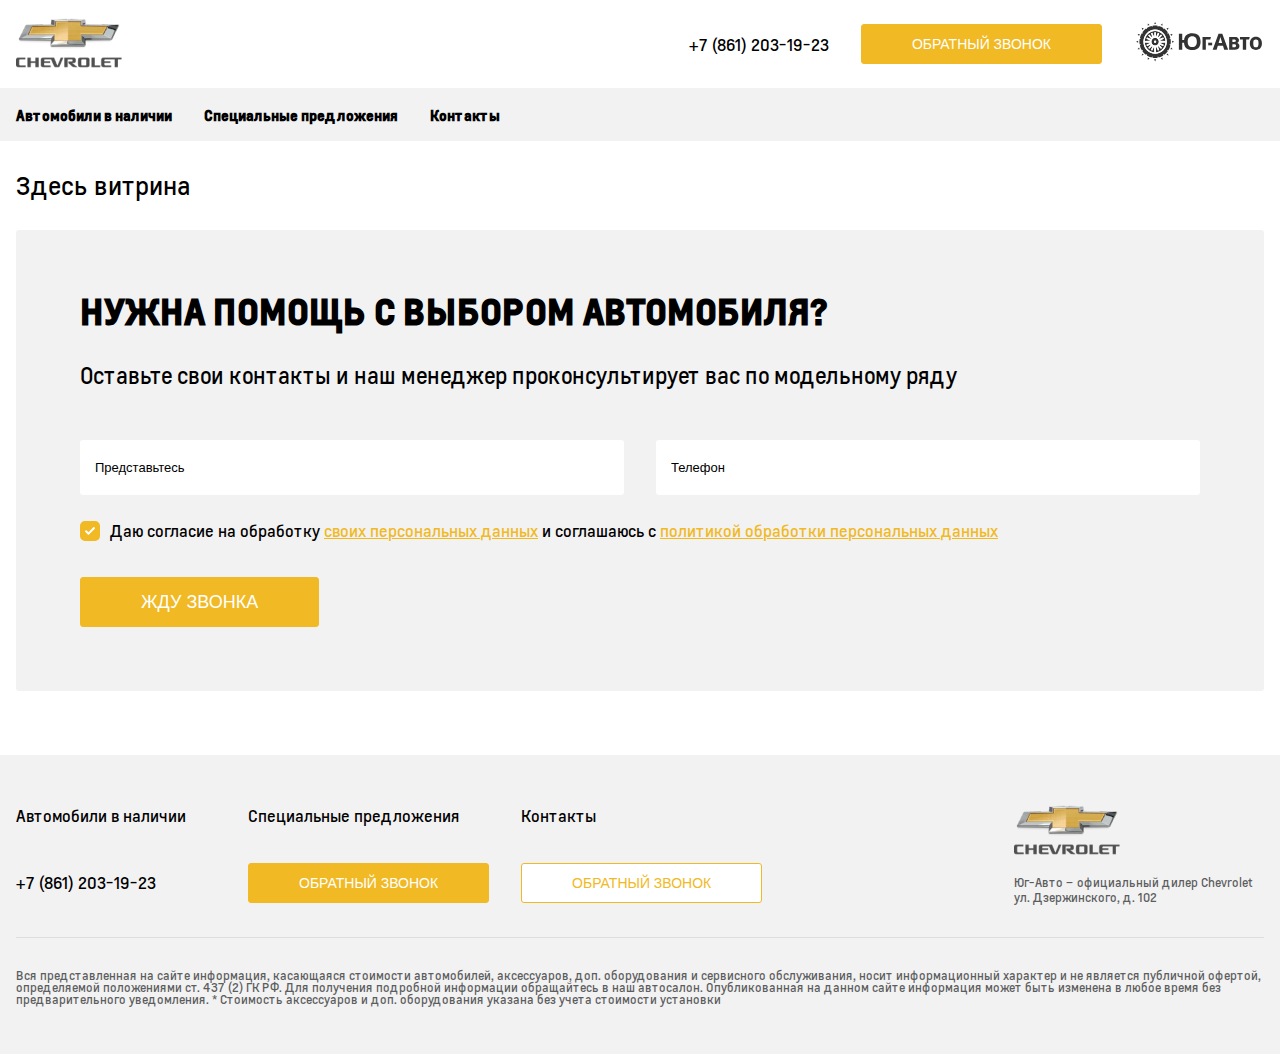
==== chevrolet/index.html @ 41923f55 "chevrolete" ====
<!DOCTYPE html>
<html lang="en">
<head>
    <meta charset="UTF-8">
    <meta name="viewport" content="width=device-width, initial-scale=1">
    <link rel="stylesheet" href="assets/css/main.css">
    <title>Chevrolete</title>
</head>
<body>


    <div class="header">
        <div class="container">
            <div class="header__head">
                <div class="header__head-item">
                    <a href="https://chevrolet-krasnodar.ru/" class="logo">
                        <img src="assets/img/chevrolet-logo.png" alt="">
                    </a>
                </div>
                <div class="header__head-item">
                    <a href="tel:+7 (861) 203-19-23" class="phone">+7 (861) 203-19-23</a>
                    <button class="button">ОБРАТНЫЙ ЗВОНОК</button>
                    <a href="#" class="ya-logo">
                        <svg class="icon">
                            <use xlink:href="assets/img/sprites.svg#ya-logo"></use>
                        </svg>
                    </a>
                </div>
            </div>
        </div>
        <div class="head__menu">
            <div class="container">
                <div class="nav">
                    <a href="/" class="nav_link">Автомобили в наличии</a>
                    <a href="#" class="nav_link">Специальные предложения</a>
                    <a href="https://chevrolet-krasnodar.ru/about/contacts/" class="nav_link">Контакты</a>
                </div>
            </div>
        </div>
    </div>

    <div class="header_mobile">
        <div class="container">
            <div class="header__mob__head">
                <div class="header__mob__head-item">
                    <a href="https://chevrolet-krasnodar.ru/" class="logo">
                        <img src="assets/img/chevrolet-logo.png" alt="">
                    </a>
                </div>
                <div class="header__mob__head-item">
                    <div class="icon_box">
                        <svg class="icon burger">
                            <use xlink:href="assets/img/sprites.svg#burger"></use>
                        </svg>
                        <svg class="icon close">
                            <use xlink:href="assets/img/sprites.svg#close"></use>
                        </svg>
                    </div>
                </div>
            </div>
        </div>
        <div class="header_mobile--container">
           <div class="nav__mob">
               <a href="/" class="nav_link">Автомобили в наличии</a>
               <a href="#" class="nav_link">Специальные предложения</a>
               <a href="https://chevrolet-krasnodar.ru/about/contacts/" class="nav_link">Контакты</a>
           </div>
        </div>
    </div>


    <div class="container">
        <div class="h2">Здесь витрина</div>
    </div>

    <div class="container">
        <div class="form-container --bg-main --b-radius">
            <div class="form-container__title">НУЖНА ПОМОЩЬ С ВЫБОРОМ АВТОМОБИЛЯ?</div>
            <div class="form-container__sub">Оставьте свои контакты и наш менеджер проконсультирует вас по модельному ряду
            </div>
            <form class="main-form">
                <div class="main-form__input">
                    <div class="input w100">
                        <input type="text" name="name" placeholder="Представьтесь" required="required">
                    </div>
                    <div class="input w100">
                        <input type="tel" name="phone" placeholder="Телефон" required="required">
                    </div>
                </div>
                <div class="checkbox-item">
                    <label class="checkbox">
                        <input type="checkbox" checked="checked">
                        <span>Даю согласие на обработку <a href="#" class="--main">своих персональных данных</a>
и соглашаюсь с <a href="#" class="--main">политикой обработки персональных данных</a></span>
                    </label>
                </div>
                <button class="button" type="submit">Жду ЗВОНКА</button>
            </form>
        </div>
    </div>

    <div class="footer --bg-main">
        <div class="container">
            <div class="footer-container">
                <div class="footer-container__head">
                    <div class="footer-container__head-links">
                        <a href="/" class="footer-links">Автомобили в наличии</a>
                        <a href="https://chevrolet-krasnodar.ru/" class="footer-links">Специальные предложения</a>
                        <a href="https://chevrolet-krasnodar.ru/about/contacts/" class="footer-links">Контакты</a>
                        <a href="tel:+7 (861) 203-19-23" class="phone">+7 (861) 203-19-23</a>
                        <button class="button">ОБРАТНЫЙ ЗВОНОК</button>
                        <button class="button hovered-t">ОБРАТНЫЙ ЗВОНОК</button>
                    </div>
                    <div class="footer-container__head-contacts">
                        <a href="https://chevrolet-krasnodar.ru/" class="logo">
                            <img src="assets/img/chevrolet-logo.png" alt="">
                        </a>
                        <div class="footer-contacts">
                            <div class="footer-contacts__item">Юг-Авто – официальный дилер Chevrolet
                                ул. Дзержинского, д. 102</div>
                        </div>
                    </div>
                </div>
                <div class="footer-container__footer">
                    Вся представленная на сайте информация, касающаяся стоимости автомобилей, аксессуаров, доп. оборудования и сервисного обслуживания, носит информационный характер и не является публичной офертой, определяемой положениями ст. 437 (2) ГК РФ. Для получения подробной информации обращайтесь в наш автосалон. Опубликованная на данном сайте информация может быть изменена в любое время без предварительного уведомления. * Стоимость аксессуаров и доп. оборудования указана без учета стоимости установки
                </div>
            </div>
        </div>
    </div>

    <script src="assets/js/index.js"></script>

</body>
</html>
---- chevrolet/assets/css/main.css ----
@import "../fonts/font.css";
@import "ui/dropdown.css";
@import "ui/input.css";
@import "ui/checkbox.css";
@import "ui/button.css";
@import "style.css";
* {
    margin: 0;
    padding: 0;
    box-sizing: border-box;
}
:root {
    --container-min-width: 320px;
    --container-max-width: 1300px;
    --container-margin: 0px auto;
    --container-padding: 0 1em;
    --c-main: #F1B923;
    --c-hover: #f1b923ba;
    --c-gray: #DEDEDC;
    --c-darkgray: #5C5D5E;
    --c-orange: orange;
    --c-ligth-gray: #9BA1A5;
    --c-black: #000;
    --с-white: #fff;
    --bg-main: #F2F2F2;
    --b-radius: 3px;
    --h1: 35px;
    --h2: 25px;
    --h3: 20px;
    --h4: 17px;
}
.--b-radius {border-radius: var(--b-radius)}
.--bg-main {background: var(--bg-main);}

body {
    font-family: 'Louis', Helvetica, sans-serif;
    font-size: 16px;
}
.container {
    max-width: var(--container-max-width);
    min-width: var(--container-min-width);
    margin: var(--container-margin);
    padding: var(--container-padding);
    box-sizing: border-box;
}
.w100 {
    width: 100%;
}
h1, .h1 {
    font-size: var(--h1);
    font-weight: 400;
    line-height: 1em;
    margin-bottom: 2rem;
}
h2, .h2 {
    font-size: var(--h2);
    font-weight: 400;
    line-height: 1em;
    margin-bottom: 2rem;
}
h2, .h2 a {
    color: var(--c-main);
}
a {
    color: var(--с-black);
    transition: 200ms;
    text-decoration: none;
}
a:hover {
    color: var(--c-main);
}
a.--main {
    color: var(--c-main);
}
a.--main:hover {
    color: var(--c-hover);
}
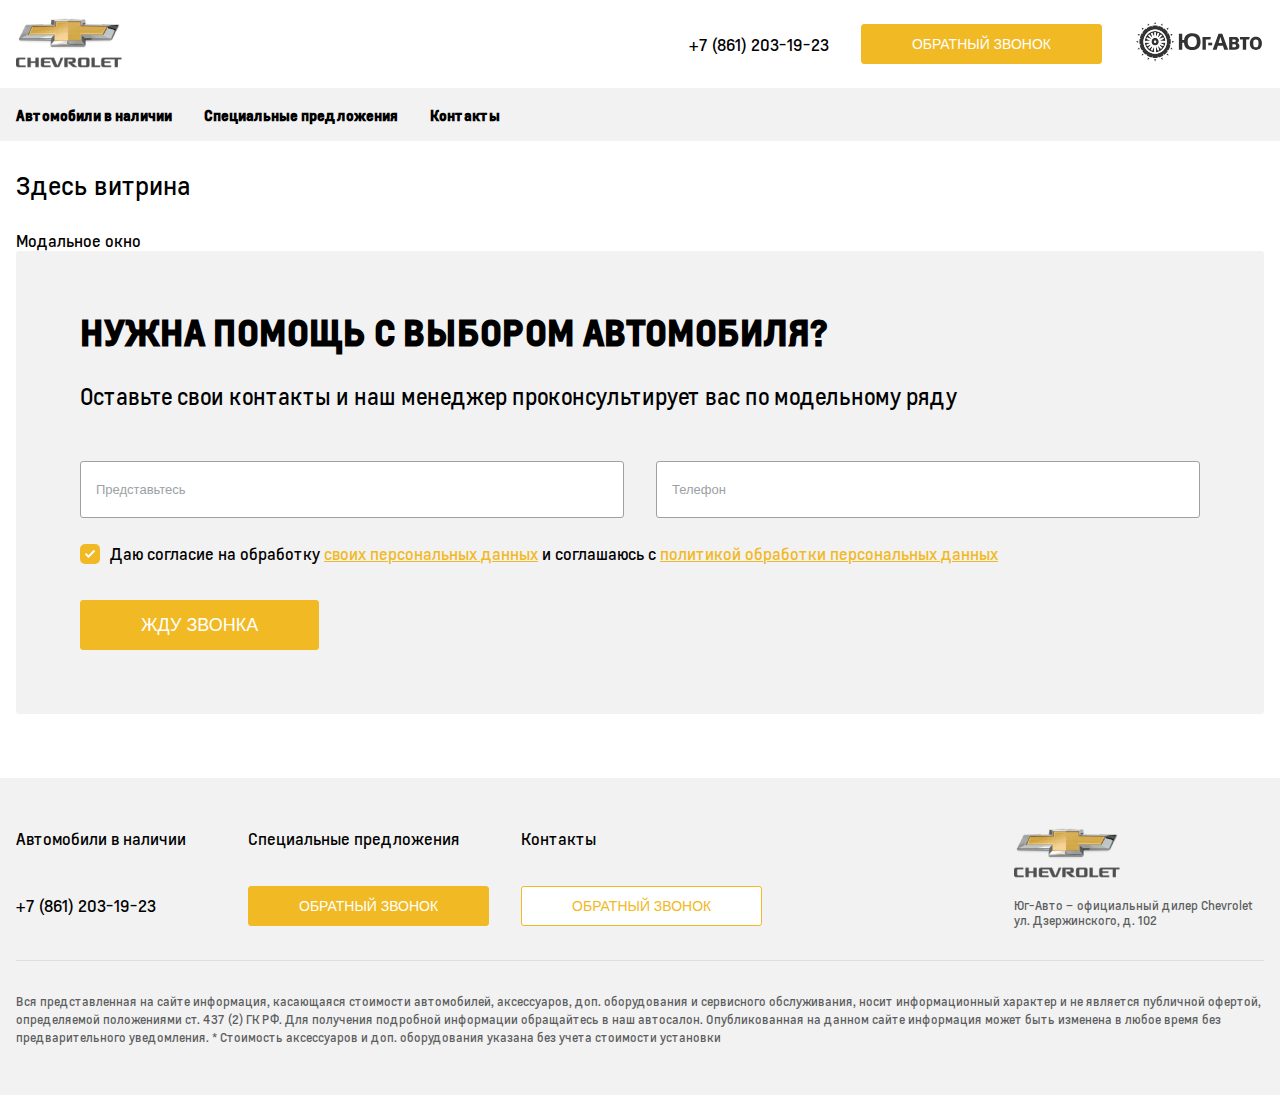
==== commit 74116959: "remodal" ====
--- a/chevrolet/index.html
+++ b/chevrolet/index.html
@@ -71,6 +71,8 @@
 
     <div class="container">
         <div class="h2">Здесь витрина</div>
+
+        <a data-remodal-target="modal" href="#">Модальное окно</a>
     </div>
 
     <div class="container">
@@ -128,6 +130,23 @@
         </div>
     </div>
 
+
+
+    <div class="remodal" data-remodal-id="modal"
+         data-remodal-options="hashTracking: false, closeOnOutsideClick: false">
+
+        <button data-remodal-action="close" class="remodal-close"></button>
+        <h1>Remodal</h1>
+        <p>
+            Responsive, lightweight, fast, synchronized with CSS animations, fully customizable modal window plugin with declarative configuration and hash tracking.
+        </p>
+        <br>
+        <button data-remodal-action="cancel" class="remodal-cancel">Cancel</button>
+        <button data-remodal-action="confirm" class="remodal-confirm">OK</button>
+    </div>
+
+    <script src="assets/js/jquery.min.js"></script>
+    <script src="assets/js/remodal.min.js"></script>
     <script src="assets/js/index.js"></script>
 
 </body>
--- a/chevrolet/assets/css/main.css
+++ b/chevrolet/assets/css/main.css
@@ -3,6 +3,7 @@
 @import "ui/input.css";
 @import "ui/checkbox.css";
 @import "ui/button.css";
+@import "remodal.css";
 @import "style.css";
 * {
     margin: 0;
@@ -74,4 +75,50 @@
 }
 a.--main:hover {
     color: var(--c-hover);
-}+}
+
+/*remodal*/
+
+.remodal {
+    border-radius: 5px;
+    background: #fff !important;
+    overflow: hidden;
+}
+.remodal:after {
+    content: '';
+    background-color: var(--yayellow);
+    border-radius: 50%;
+    width: 300px;
+    height: 250px;
+    position: absolute;
+    bottom: -150px;
+    left: -200px;
+    transition: .2s;
+    z-index: -1;
+}
+.remodal-overlay {
+    background: rgba(0, 0, 0, .4);
+}
+
+.remodal-close,
+.remodal-close:before {
+    top: 0;
+    left: unset;
+    right: 0;
+}
+@media only screen and (min-width: 641px) {
+    .remodal {
+        max-width: 600px;
+    }
+    .remodal.videoreview-modal {
+        max-width: 630px;
+    }
+}
+
+@media only screen and (min-width: 998px) {
+    .remodal.videoreview-modal {
+        max-width: 930px;
+    }
+}
+
+/*remodal*/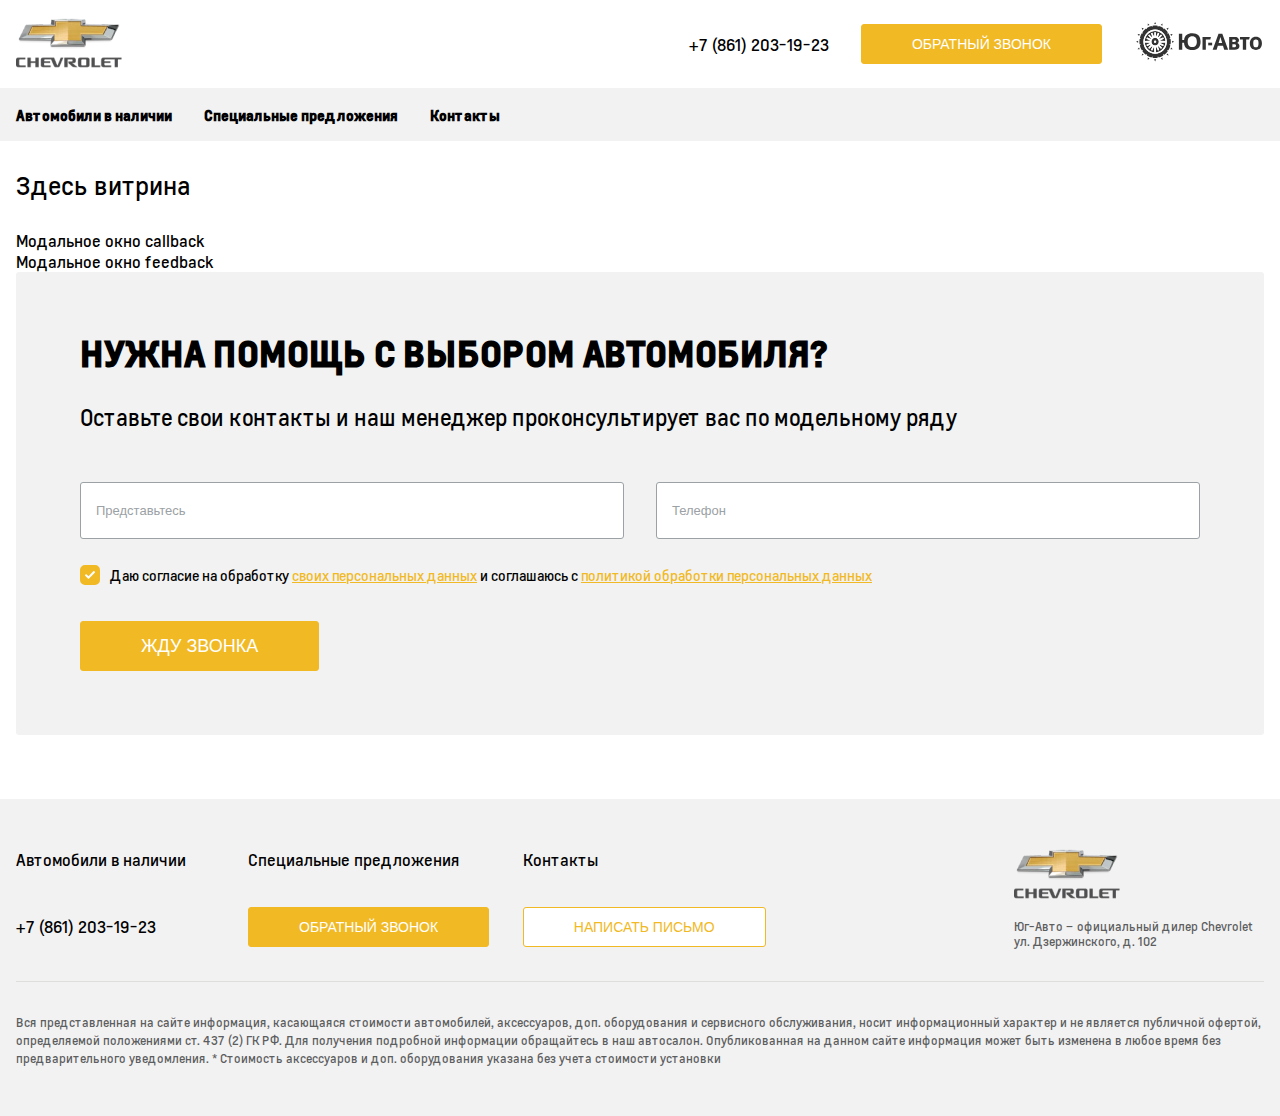
==== commit a0e9e773: "remodal finish" ====
--- a/chevrolet/index.html
+++ b/chevrolet/index.html
@@ -19,7 +19,7 @@
                 </div>
                 <div class="header__head-item">
                     <a href="tel:+7 (861) 203-19-23" class="phone">+7 (861) 203-19-23</a>
-                    <button class="button">ОБРАТНЫЙ ЗВОНОК</button>
+                    <button class="button" data-remodal-target="callback">ОБРАТНЫЙ ЗВОНОК</button>
                     <a href="#" class="ya-logo">
                         <svg class="icon">
                             <use xlink:href="assets/img/sprites.svg#ya-logo"></use>
@@ -72,7 +72,9 @@
     <div class="container">
         <div class="h2">Здесь витрина</div>
 
-        <a data-remodal-target="modal" href="#">Модальное окно</a>
+        <a data-remodal-target="callback" href="#">Модальное окно callback</a>
+        <br>
+        <a data-remodal-target="feedback" href="#">Модальное окно feedback</a>
     </div>
 
     <div class="container">
@@ -110,8 +112,8 @@
                         <a href="https://chevrolet-krasnodar.ru/" class="footer-links">Специальные предложения</a>
                         <a href="https://chevrolet-krasnodar.ru/about/contacts/" class="footer-links">Контакты</a>
                         <a href="tel:+7 (861) 203-19-23" class="phone">+7 (861) 203-19-23</a>
-                        <button class="button">ОБРАТНЫЙ ЗВОНОК</button>
-                        <button class="button hovered-t">ОБРАТНЫЙ ЗВОНОК</button>
+                        <button class="button" data-remodal-target="callback">ОБРАТНЫЙ ЗВОНОК</button>
+                        <button class="button hovered-t" data-remodal-target="feedback">НАПИСАТЬ ПИСЬМО</button>
                     </div>
                     <div class="footer-container__head-contacts">
                         <a href="https://chevrolet-krasnodar.ru/" class="logo">
@@ -132,17 +134,80 @@
 
 
 
-    <div class="remodal" data-remodal-id="modal"
-         data-remodal-options="hashTracking: false, closeOnOutsideClick: false">
-
+    <div class="remodal" data-remodal-id="callback">
         <button data-remodal-action="close" class="remodal-close"></button>
-        <h1>Remodal</h1>
-        <p>
-            Responsive, lightweight, fast, synchronized with CSS animations, fully customizable modal window plugin with declarative configuration and hash tracking.
-        </p>
-        <br>
-        <button data-remodal-action="cancel" class="remodal-cancel">Cancel</button>
-        <button data-remodal-action="confirm" class="remodal-confirm">OK</button>
+        <div class="modal-container">
+            <div class="title h2">Перезвоните мне</div>
+            <div class="sub">Оставьте ваши контакты, и сотрудник дилерского центра свяжется в вами</div>
+            <form class="modal-form">
+                <div class="modal-form__item">
+                    <div class="input">
+                        <div class="input_title">Имя <sup>*</sup></div>
+                        <input type="text" placeholder="Введите имя" required="required">
+                    </div>
+                </div>
+                <div class="modal-form__item">
+                    <div class="input">
+                        <div class="input_title">Телефон <sup>*</sup></div>
+                        <input type="tel" placeholder="Введите номер" required="required">
+                    </div>
+                </div>
+                <div class="modal-form__item">
+                    <div class="checkbox-item">
+                        <label class="checkbox">
+                            <input type="checkbox" checked="checked">
+                            <span>Даю согласие на обработку <a href="#" class="--main">своих персональных данных</a>
+и соглашаюсь с <a href="#" class="--main">политикой обработки персональных данных</a></span>
+                        </label>
+                    </div>
+                </div>
+                <button class="button" type="submit">Свяжитесь со мной</button>
+            </form>
+        </div>
+    </div>
+
+    <div class="remodal" data-remodal-id="feedback">
+        <button data-remodal-action="close" class="remodal-close"></button>
+        <div class="modal-container">
+            <div class="title h2">Обратная связь</div>
+            <div class="sub">Пожалуйста, оставьте контактные данные и мы свяжемся с вами в ближайшее время, чтобы ответить на все вопросы.</div>
+            <form class="modal-form">
+                <div class="modal-form__item">
+                    <div class="input">
+                        <div class="input_title">Имя <sup>*</sup></div>
+                        <input type="text" name="name" placeholder="Введите имя" required="required">
+                    </div>
+                </div>
+                <div class="modal-form__item">
+                    <div class="input">
+                        <div class="input_title">Телефон <sup>*</sup></div>
+                        <input type="tel" name="phone" placeholder="Введите номер" required="required">
+                    </div>
+                </div>
+                <div class="modal-form__item">
+                    <div class="input">
+                        <div class="input_title">E-mail</div>
+                        <input type="tel" name="email" placeholder="Введите E-mail">
+                    </div>
+                </div>
+                <div class="modal-form__item">
+                    <div class="input">
+                        <div class="input_title">Комментарий <sup>*</sup></div>
+                        <textarea name="comment"></textarea>
+                    </div>
+                </div>
+                <div class="modal-form__item">
+                    <div class="checkbox-item">
+                        <label class="checkbox">
+                            <input type="checkbox" checked="checked">
+                            <span>Даю согласие на обработку <a href="#" class="--main">своих персональных данных</a>
+и соглашаюсь с <a href="#" class="--main">политикой обработки персональных данных</a></span>
+                        </label>
+                    </div>
+                </div>
+                <button class="button" type="submit">Задать вопрос</button>
+            </form>
+        </div>
     </div>
 
     <script src="assets/js/jquery.min.js"></script>
--- a/chevrolet/assets/css/main.css
+++ b/chevrolet/assets/css/main.css
@@ -1,9 +1,9 @@
 @import "../fonts/font.css";
+@import "remodal.css";
 @import "ui/dropdown.css";
 @import "ui/input.css";
 @import "ui/checkbox.css";
 @import "ui/button.css";
-@import "remodal.css";
 @import "style.css";
 * {
     margin: 0;
@@ -83,18 +83,19 @@
     border-radius: 5px;
     background: #fff !important;
     overflow: hidden;
+    text-align: initial;
 }
 .remodal:after {
     content: '';
-    background-color: var(--yayellow);
+    background-color: var(--c-main);
     border-radius: 50%;
     width: 300px;
     height: 250px;
     position: absolute;
-    bottom: -150px;
-    left: -200px;
+    bottom: -172px;
+    left: -250px;
     transition: .2s;
-    z-index: -1;
+    z-index: 1;
 }
 .remodal-overlay {
     background: rgba(0, 0, 0, .4);
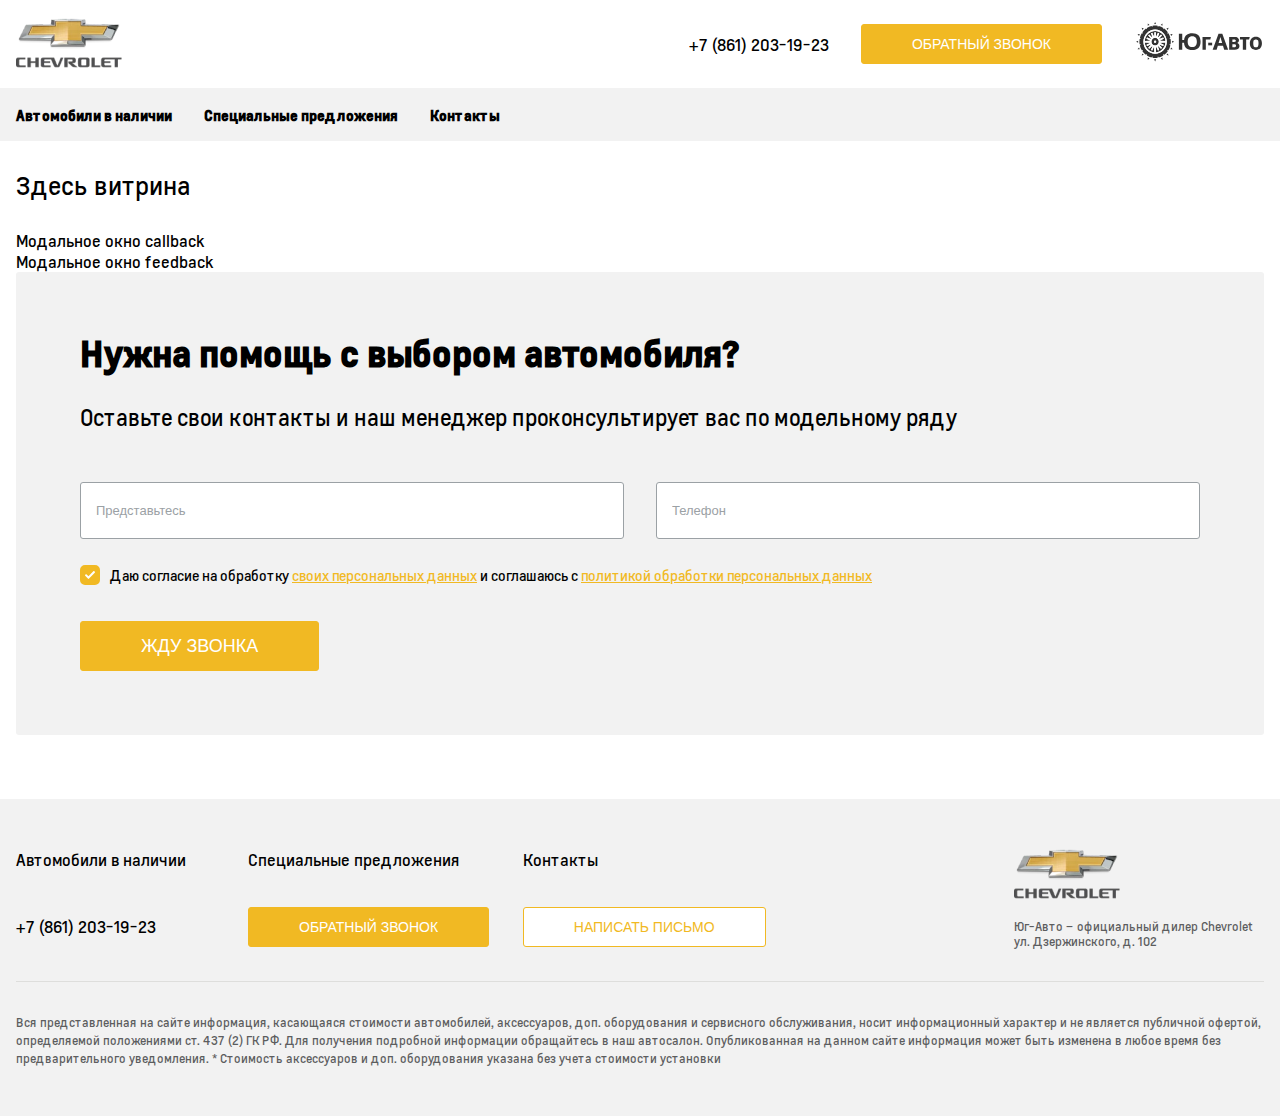
==== commit 8ea693bd: "1" ====
--- a/chevrolet/index.html
+++ b/chevrolet/index.html
@@ -79,7 +79,7 @@
 
     <div class="container">
         <div class="form-container --bg-main --b-radius">
-            <div class="form-container__title">НУЖНА ПОМОЩЬ С ВЫБОРОМ АВТОМОБИЛЯ?</div>
+            <div class="form-container__title">Нужна помощь с выбором автомобиля?</div>
             <div class="form-container__sub">Оставьте свои контакты и наш менеджер проконсультирует вас по модельному ряду
             </div>
             <form class="main-form">
